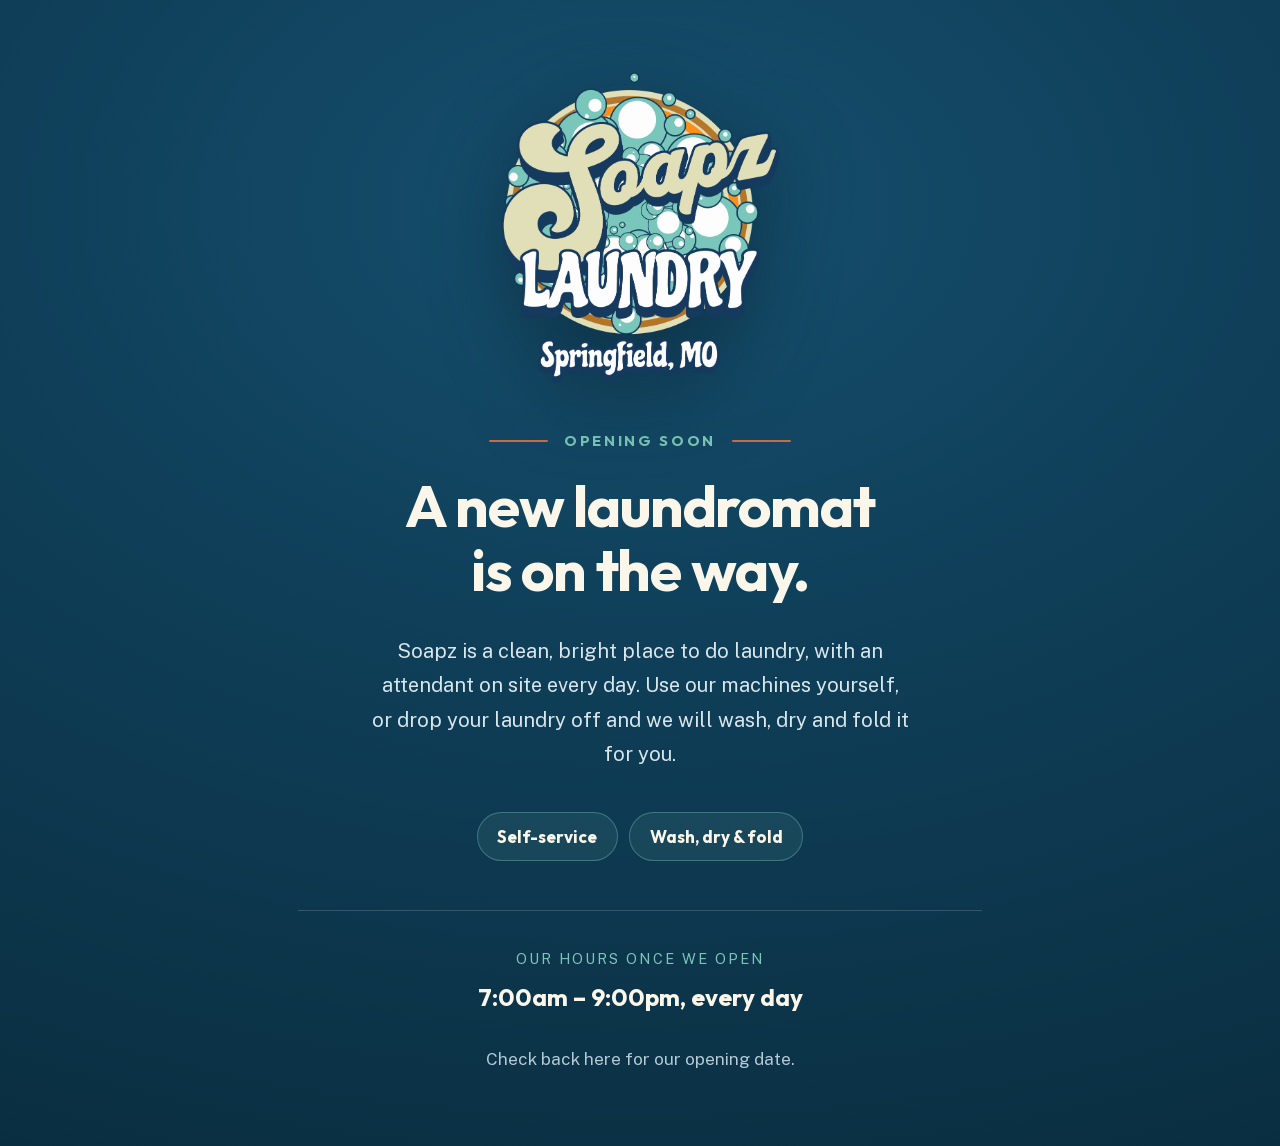
==== docs/index.html @ 5de037f5 "Put up an opening-soon screen and publish only that Soapz has not opened yet, so the site should not" ====
<!DOCTYPE html>
<html lang="en">
<head>
<meta charset="utf-8">
<meta name="viewport" content="width=device-width, initial-scale=1">
<title>Soapz Laundry Co. | Opening soon in Springfield, MO</title>
<meta name="description" content="Soapz Laundry Co. is opening soon in Springfield, MO. A clean, bright laundromat with an attendant on site every day: self-service machines, or drop it off for wash, dry and fold.">
<meta name="theme-color" content="#0f3f59">
<link rel="icon" href="assets/img/favicon-32.png" sizes="32x32" type="image/png">
<link rel="apple-touch-icon" href="assets/img/icon-180.png">
<link rel="preload" href="assets/fonts/publicsans-var.woff2" as="font" type="font/woff2" crossorigin>
<link rel="preload" href="assets/fonts/outfit-var.woff2" as="font" type="font/woff2" crossorigin>
<meta property="og:title" content="Soapz Laundry Co. — opening soon">
<meta property="og:description" content="A clean, bright laundromat coming soon to Springfield, MO.">
<meta property="og:type" content="website">
<meta property="og:image" content="assets/img/logo-shirt.png">

<!-- ==========================================================================
     OPENING SOON SCREEN
     --------------------------------------------------------------------------
     This page is deliberately self-contained: its own CSS, its own copies of
     the two fonts and the badge, no stylesheet from assets/css, no JavaScript
     at all. It shares nothing with the real site but the brand.

     It is also the ONLY page published. GitHub Pages is set to build from
     this /docs folder, so home.html, self-service.html, wash-fold.html and
     locations.html are never uploaded to the web host and have no URL to be
     reached at. That is the lock. A JS redirect or a CSS overlay would not
     be one: on a static site either is undone by view-source, by turning
     JavaScript off, or by typing the file name. Nothing here can be clicked
     or edited to get past it, because there is nothing on the other side.

     To go live, see the "Going live" section of README.md.

     NO PLACEHOLDERS ON THIS PAGE. The site's phone number and street address
     are invented (see README), so neither appears here. The hours are the one
     real value and are safe to show. Do not add contact details to this page
     until they are the real ones.
     ========================================================================== -->

<style>
  /* ---------- Fonts (self-hosted, no external requests) ---------- */
  @font-face {
    font-family: "Outfit";
    src: url("assets/fonts/outfit-var.woff2") format("woff2");
    font-weight: 400 700; font-style: normal; font-display: swap;
  }
  @font-face {
    font-family: "Public Sans";
    src: url("assets/fonts/publicsans-var.woff2") format("woff2");
    font-weight: 400 700; font-style: normal; font-display: swap;
  }

  /* ---------- Tokens. The same values as the site, so the badge artwork
     drops onto this navy with no visible edge. ---------- */
  :root {
    color-scheme: dark;          /* navy field: keeps scrollbars in key */

    --navy: #0f3f59;
    --navy-deep: #0a2e41;
    --paper: #faf6ea;            /* the badge cream */
    --teal: #7cc6b8;
    --coral: #e26a4a;            /* lines only, never carries text */

    --font-display: "Outfit", "Trebuchet MS", sans-serif;
    --font-body: "Public Sans", "Helvetica Neue", Arial, sans-serif;
  }

  *, *::before, *::after { box-sizing: border-box; }

  html {
    font-size: 112.5%;           /* 18px base, same as the site */
    -webkit-text-size-adjust: 100%;
  }

  body {
    margin: 0;
    min-height: 100svh;
    display: grid;
    place-items: center;
    padding: clamp(2rem, 6vw, 4rem) 1.25rem;

    font-family: var(--font-body);
    font-size: 1rem;
    line-height: 1.7;
    color: var(--paper);
    -webkit-font-smoothing: antialiased;

    /* The drum: one soft teal glow behind the badge over a deep navy field.
       Two stops only, so it reads as light rather than as a gradient. */
    background:
      radial-gradient(120% 90% at 50% 18%, #16506f 0%, var(--navy) 42%, var(--navy-deep) 100%);
  }

  img { max-width: 100%; height: auto; display: block; }

  .screen {
    width: 100%;
    max-width: 38rem;
    text-align: center;
  }

  /* ---------- The badge. The vintage shirt version: transparent field, so
     the navy behind it becomes the badge's own background. ---------- */
  .screen__mark {
    width: clamp(11rem, 30vw, 15.5rem);
    margin: 0 auto clamp(1.75rem, 4vw, 2.5rem);
    filter: drop-shadow(0 18px 40px rgba(5, 22, 32, .45));
  }

  /* ---------- Eyebrow. Coral draws the two rules either side of it and
     nothing else, which is the site's colour rule. ---------- */
  .eyebrow {
    display: flex;
    align-items: center;
    justify-content: center;
    gap: .9rem;

    margin: 0 0 1.1rem;
    font-family: var(--font-display);
    font-weight: 700;
    font-size: .82rem;
    letter-spacing: .18em;
    text-transform: uppercase;
    color: var(--teal);
  }
  .eyebrow::before,
  .eyebrow::after {
    content: "";
    height: 2px;
    width: clamp(1.5rem, 8vw, 3.25rem);
    background: var(--coral);
    border-radius: 999px;
    opacity: .9;
  }

  h1 {
    font-family: var(--font-display);
    font-weight: 700;
    font-size: clamp(2.15rem, 6.5vw, 3.25rem);
    line-height: 1.1;
    letter-spacing: -0.02em;
    text-wrap: balance;
    margin: 0 0 .55em;
    color: var(--paper);
  }

  .lede {
    margin: 0 auto;
    max-width: 30rem;
    font-size: clamp(1.02rem, 2.2vw, 1.12rem);
    color: #d9e6ec;              /* cream stepped back, 9.4:1 on navy */
    text-wrap: pretty;
  }

  /* ---------- The two services, stated as fact, not as links. There is
     nowhere for them to go and that is the point. ---------- */
  .services {
    display: flex;
    flex-wrap: wrap;
    justify-content: center;
    gap: .6rem;
    margin: clamp(1.75rem, 4vw, 2.25rem) 0 0;
    padding: 0;
    list-style: none;
  }
  .services li {
    font-family: var(--font-display);
    font-weight: 700;
    font-size: .95rem;
    padding: .5rem 1.1rem;
    border: 1px solid rgba(124, 198, 184, .38);
    border-radius: 999px;
    background: rgba(124, 198, 184, .10);
    color: var(--paper);
  }

  /* ---------- Hours. The one real number on the page. ---------- */
  .hours {
    margin: clamp(2rem, 5vw, 2.75rem) 0 0;
    padding-top: clamp(1.5rem, 4vw, 2rem);
    border-top: 1px solid rgba(250, 246, 234, .16);
  }
  .hours__label {
    display: block;
    font-size: .8rem;
    letter-spacing: .14em;
    text-transform: uppercase;
    color: var(--teal);
    margin-bottom: .3rem;
  }
  .hours__value {
    font-family: var(--font-display);
    font-weight: 700;
    font-size: clamp(1.1rem, 3vw, 1.35rem);
    color: var(--paper);
  }
  .hours__value span { white-space: nowrap; }

  .closing {
    margin: 1.5rem 0 0;
    font-size: .95rem;
    color: #b7cbd6;              /* 6.6:1 on navy */
  }

  /* The site's motion rule: nothing moves that the user did not touch. This
     page has no motion at all, so there is nothing to switch off here. */
</style>
</head>
<body>

<main class="screen">

  <img class="screen__mark" src="assets/img/logo-shirt.png" width="1610" height="1796"
       alt="Soapz Laundry Co., Springfield, MO" fetchpriority="high" decoding="async">

  <p class="eyebrow">Opening soon</p>

  <h1>A new laundromat is on the way.</h1>

  <p class="lede">
    Soapz is a clean, bright place to do laundry, with an attendant on site
    every day. Use our machines yourself, or drop your laundry off and we
    will wash, dry and fold it for you.
  </p>

  <ul class="services">
    <li>Self-service</li>
    <li>Wash, dry &amp; fold</li>
  </ul>

  <p class="hours">
    <span class="hours__label">Our hours once we open</span>
    <span class="hours__value"><span>7:00am &ndash; 9:00pm</span>, <span>every day</span></span>
  </p>

  <p class="closing">Check back here for our opening date.</p>

</main>

</body>
</html>
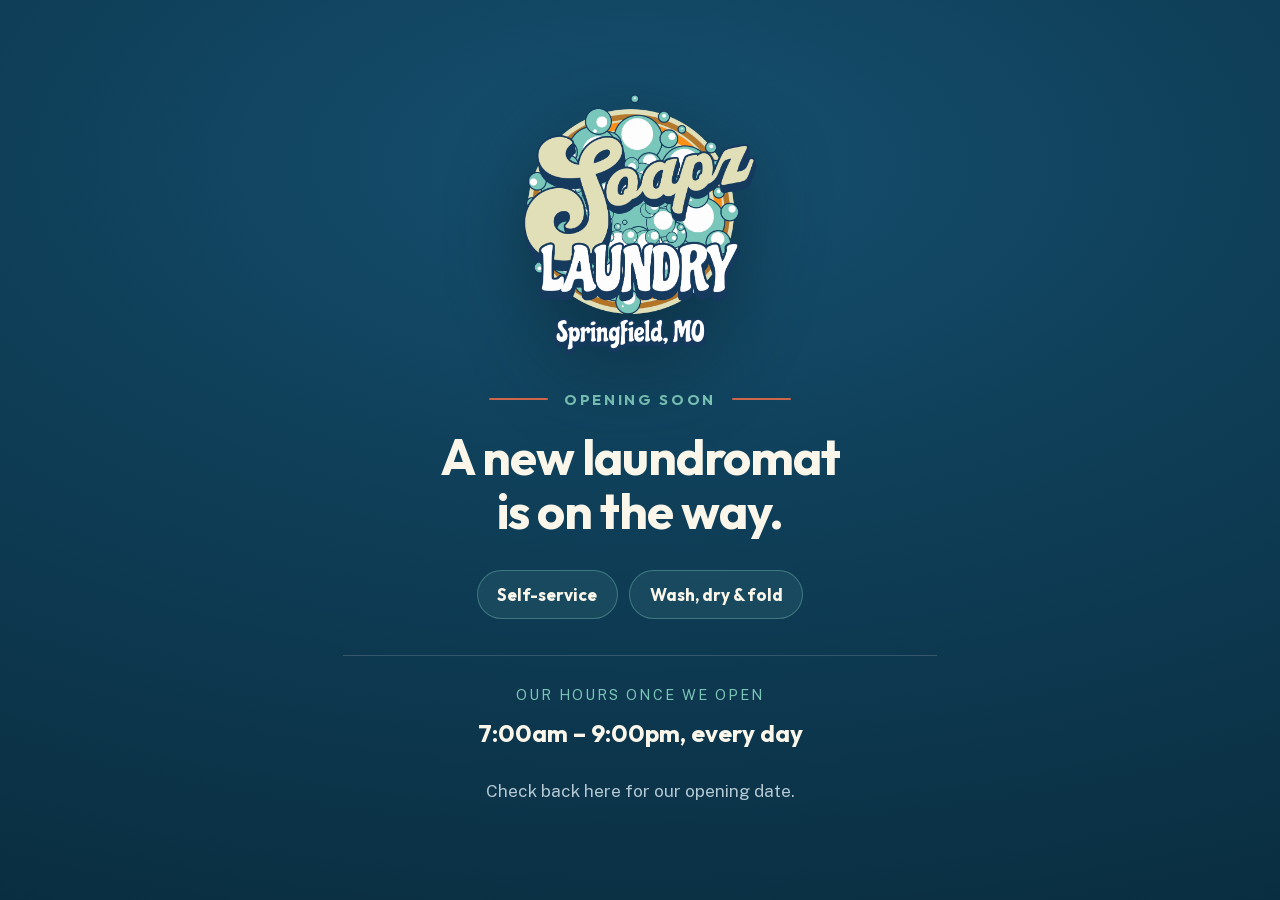
==== commit 42766666: "Drop the paragraph from the opening-soon screen and rebalance it The screen is now badge, eyebrow, h" ====
--- a/docs/index.html
+++ b/docs/index.html
@@ -22,10 +22,10 @@
      the two fonts and the badge, no stylesheet from assets/css, no JavaScript
      at all. It shares nothing with the real site but the brand.
 
-     It is also the ONLY page published. GitHub Pages is set to build from
-     this /docs folder, so home.html, self-service.html, wash-fold.html and
-     locations.html are never uploaded to the web host and have no URL to be
-     reached at. That is the lock. A JS redirect or a CSS overlay would not
+     It is also the ONLY page published. The host's build output directory is
+     set to this /docs folder, so home.html, self-service.html, wash-fold.html
+     and locations.html are never uploaded to the web host and have no URL to
+     be reached at. That is the lock. A JS redirect or a CSS overlay would not
      be one: on a static site either is undone by view-source, by turning
      JavaScript off, or by typing the file name. Nothing here can be clicked
      or edited to get past it, because there is nothing on the other side.
@@ -78,7 +78,7 @@
     min-height: 100svh;
     display: grid;
     place-items: center;
-    padding: clamp(2rem, 6vw, 4rem) 1.25rem;
+    padding: clamp(1.5rem, 4svh, 3rem) 1.25rem;
 
     font-family: var(--font-body);
     font-size: 1rem;
@@ -96,15 +96,20 @@
 
   .screen {
     width: 100%;
-    max-width: 38rem;
+    max-width: 33rem;
     text-align: center;
   }
 
   /* ---------- The badge. The vintage shirt version: transparent field, so
      the navy behind it becomes the badge's own background. ---------- */
   .screen__mark {
-    width: clamp(11rem, 30vw, 15.5rem);
-    margin: 0 auto clamp(1.75rem, 4vw, 2.5rem);
+    /* Sized against the viewport's HEIGHT as well as its width. The badge is
+       42% of this page's vertical space, so on a short laptop window it is
+       the difference between the whole screen fitting and the last line
+       being cut off. svh rather than vh so a phone's collapsing browser bar
+       cannot push it over. */
+    width: clamp(8.5rem, min(26vw, 26svh), 13.5rem);
+    margin: 0 auto clamp(1.25rem, 3.5svh, 2.25rem);
     filter: drop-shadow(0 18px 40px rgba(5, 22, 32, .45));
   }
 
@@ -116,7 +121,7 @@
     justify-content: center;
     gap: .9rem;
 
-    margin: 0 0 1.1rem;
+    margin: 0 0 clamp(.7rem, 2svh, 1.1rem);
     font-family: var(--font-display);
     font-weight: 700;
     font-size: .82rem;
@@ -137,20 +142,12 @@
   h1 {
     font-family: var(--font-display);
     font-weight: 700;
-    font-size: clamp(2.15rem, 6.5vw, 3.25rem);
+    font-size: clamp(1.9rem, min(6.5vw, 5.5svh), 3.05rem);
     line-height: 1.1;
     letter-spacing: -0.02em;
     text-wrap: balance;
-    margin: 0 0 .55em;
-    color: var(--paper);
-  }
-
-  .lede {
-    margin: 0 auto;
-    max-width: 30rem;
-    font-size: clamp(1.02rem, 2.2vw, 1.12rem);
-    color: #d9e6ec;              /* cream stepped back, 9.4:1 on navy */
-    text-wrap: pretty;
+    margin: 0;
+    color: var(--paper);
   }
 
   /* ---------- The two services, stated as fact, not as links. There is
@@ -160,7 +157,7 @@
     flex-wrap: wrap;
     justify-content: center;
     gap: .6rem;
-    margin: clamp(1.75rem, 4vw, 2.25rem) 0 0;
+    margin: clamp(1.4rem, 3.5svh, 2.1rem) 0 0;
     padding: 0;
     list-style: none;
   }
@@ -177,8 +174,8 @@
 
   /* ---------- Hours. The one real number on the page. ---------- */
   .hours {
-    margin: clamp(2rem, 5vw, 2.75rem) 0 0;
-    padding-top: clamp(1.5rem, 4vw, 2rem);
+    margin: clamp(1.5rem, 4svh, 2.4rem) 0 0;
+    padding-top: clamp(1.1rem, 3svh, 1.8rem);
     border-top: 1px solid rgba(250, 246, 234, .16);
   }
   .hours__label {
@@ -198,7 +195,7 @@
   .hours__value span { white-space: nowrap; }
 
   .closing {
-    margin: 1.5rem 0 0;
+    margin: clamp(1rem, 2.5svh, 1.5rem) 0 0;
     font-size: .95rem;
     color: #b7cbd6;              /* 6.6:1 on navy */
   }
@@ -218,12 +215,6 @@
 
   <h1>A new laundromat is on the way.</h1>
 
-  <p class="lede">
-    Soapz is a clean, bright place to do laundry, with an attendant on site
-    every day. Use our machines yourself, or drop your laundry off and we
-    will wash, dry and fold it for you.
-  </p>
-
   <ul class="services">
     <li>Self-service</li>
     <li>Wash, dry &amp; fold</li>
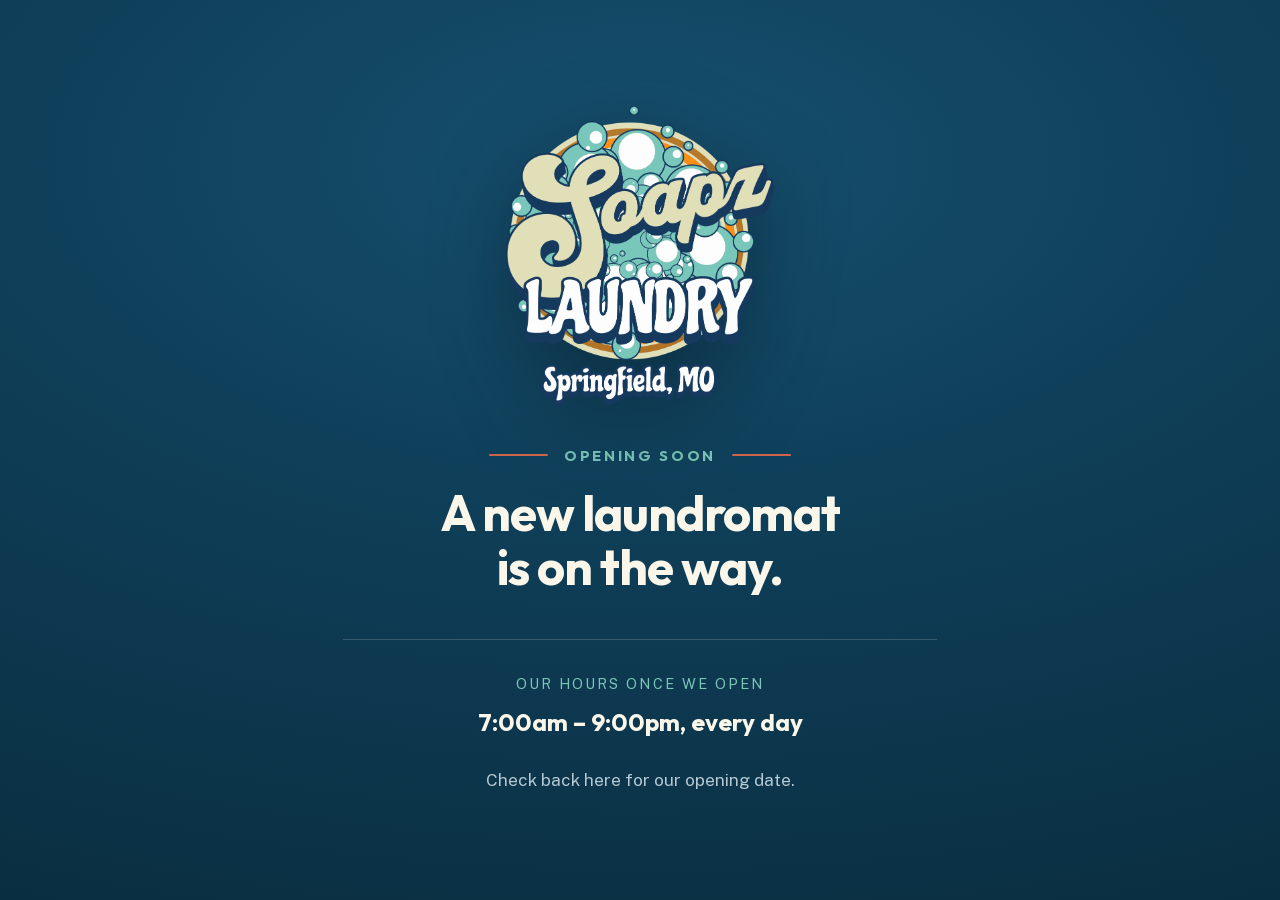
==== commit 2430acf5: "Drop the two service pills from the opening-soon screen The screen is down to badge, eyebrow, headli" ====
--- a/docs/index.html
+++ b/docs/index.html
@@ -108,8 +108,8 @@
        the difference between the whole screen fitting and the last line
        being cut off. svh rather than vh so a phone's collapsing browser bar
        cannot push it over. */
-    width: clamp(8.5rem, min(26vw, 26svh), 13.5rem);
-    margin: 0 auto clamp(1.25rem, 3.5svh, 2.25rem);
+    width: clamp(9rem, min(28vw, 30svh), 15rem);
+    margin: 0 auto clamp(1.4rem, 4svh, 2.5rem);
     filter: drop-shadow(0 18px 40px rgba(5, 22, 32, .45));
   }
 
@@ -150,32 +150,10 @@
     color: var(--paper);
   }
 
-  /* ---------- The two services, stated as fact, not as links. There is
-     nowhere for them to go and that is the point. ---------- */
-  .services {
-    display: flex;
-    flex-wrap: wrap;
-    justify-content: center;
-    gap: .6rem;
-    margin: clamp(1.4rem, 3.5svh, 2.1rem) 0 0;
-    padding: 0;
-    list-style: none;
-  }
-  .services li {
-    font-family: var(--font-display);
-    font-weight: 700;
-    font-size: .95rem;
-    padding: .5rem 1.1rem;
-    border: 1px solid rgba(124, 198, 184, .38);
-    border-radius: 999px;
-    background: rgba(124, 198, 184, .10);
-    color: var(--paper);
-  }
-
   /* ---------- Hours. The one real number on the page. ---------- */
   .hours {
-    margin: clamp(1.5rem, 4svh, 2.4rem) 0 0;
-    padding-top: clamp(1.1rem, 3svh, 1.8rem);
+    margin: clamp(1.9rem, 5svh, 2.9rem) 0 0;
+    padding-top: clamp(1.3rem, 3.5svh, 2rem);
     border-top: 1px solid rgba(250, 246, 234, .16);
   }
   .hours__label {
@@ -215,11 +193,6 @@
 
   <h1>A new laundromat is on the way.</h1>
 
-  <ul class="services">
-    <li>Self-service</li>
-    <li>Wash, dry &amp; fold</li>
-  </ul>
-
   <p class="hours">
     <span class="hours__label">Our hours once we open</span>
     <span class="hours__value"><span>7:00am &ndash; 9:00pm</span>, <span>every day</span></span>
